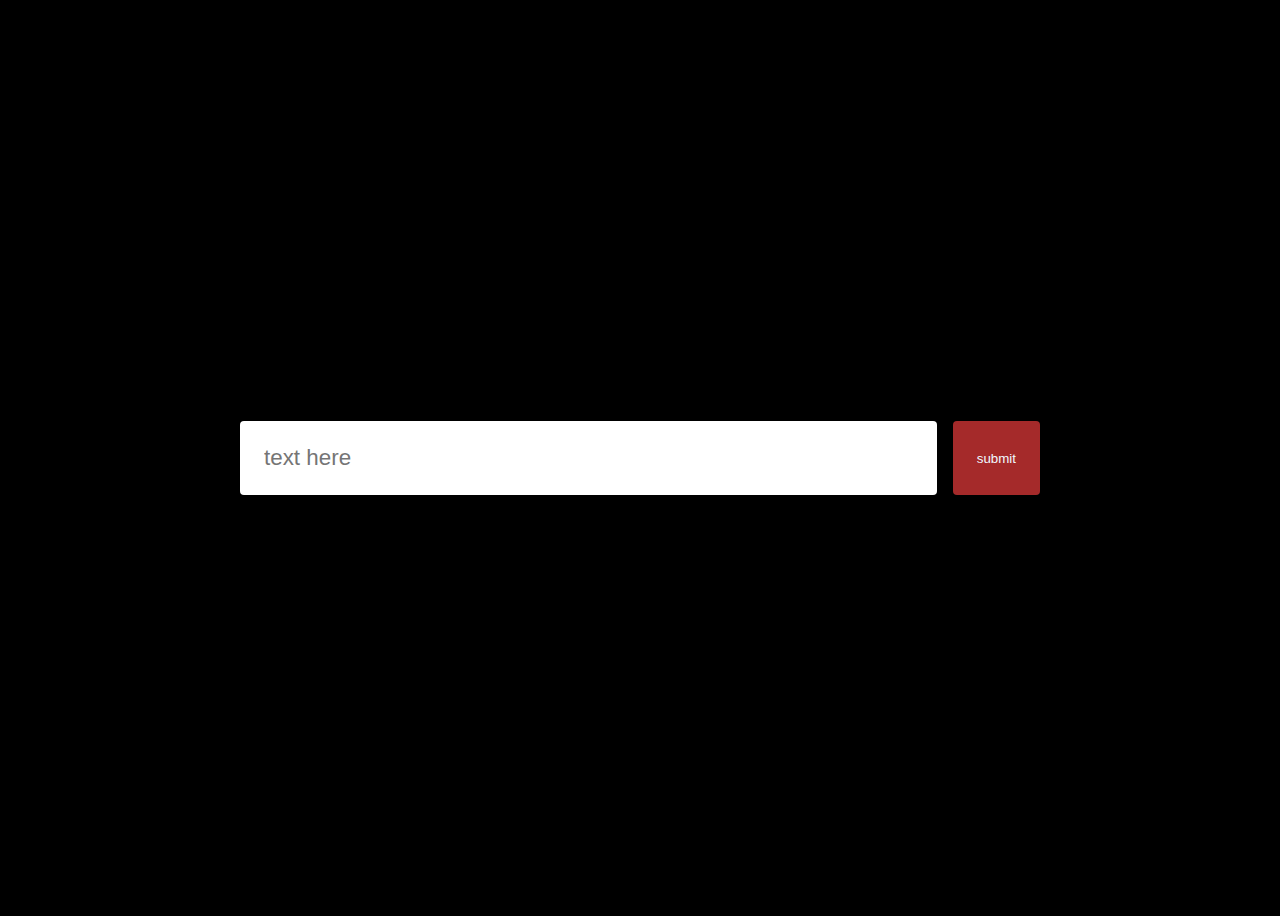
==== index.html @ 90b7f9ae "first commit" ====
<!DOCTYPE html>
<html lang="en">
<head>
    <meta charset="UTF-8">
    <meta http-equiv="X-UA-Compatible" content="IE=edge">
    <meta name="viewport" content="width=device-width, initial-scale=1.0">
    <title>Document</title>
    <link rel="stylesheet" href="css.css">
</head>
<body>
    <div class="form">
        <input class="input" placeholder="text here">
        <button class="submit">submit</button>
    </div>
</body>
</html>
---- css.css ----
* {
    box-sizing: border-box;
}
/* moblie first */
body {
    background: black;
    display:flex;
    justify-content: center;
    align-items: center;
    min-height: 100vh;
}
.form {
    /* display:flex; */
    max-width: 50rem;
    margin: 0 auto;
    width: 100%
}
.input {
    padding: 1.5rem;
    border: 0;
    background-color: white;
    border-radius: 4px;
    font-size: 1.4rem;
    outline: none;
    flex-grow: 1;
    display: block;
    width: 100%;
    margin-bottom: 10px;
}
.submit {
    padding: 1.5rem;
    text-align: center;
    color: aliceblue;
    font-weight: 500;
    border: 0;
    outline: none;
    cursor: pointer;
    background-color: aqua;
    /* margin-left: 1rem; */
    flex-shrink: 0;
    border-radius: 4px;
    width: 100%;
}
/* moblie first */
/* >= */
@media screen and (min-width: 768px) {
    .form {
        display:flex;
    }
    .submit {
        background-color: blue;
        width:auto;
        margin-left: 1rem;
    }
    .input {
        width: auto;
        margin-bottom: 0;
    }
}
    
@media screen and (min-width: 1280px) {
    .submit {
        background-color: brown;
    }
}
/* deskop first <= -1  */
@media screen and (max-width: 767px)
    
}
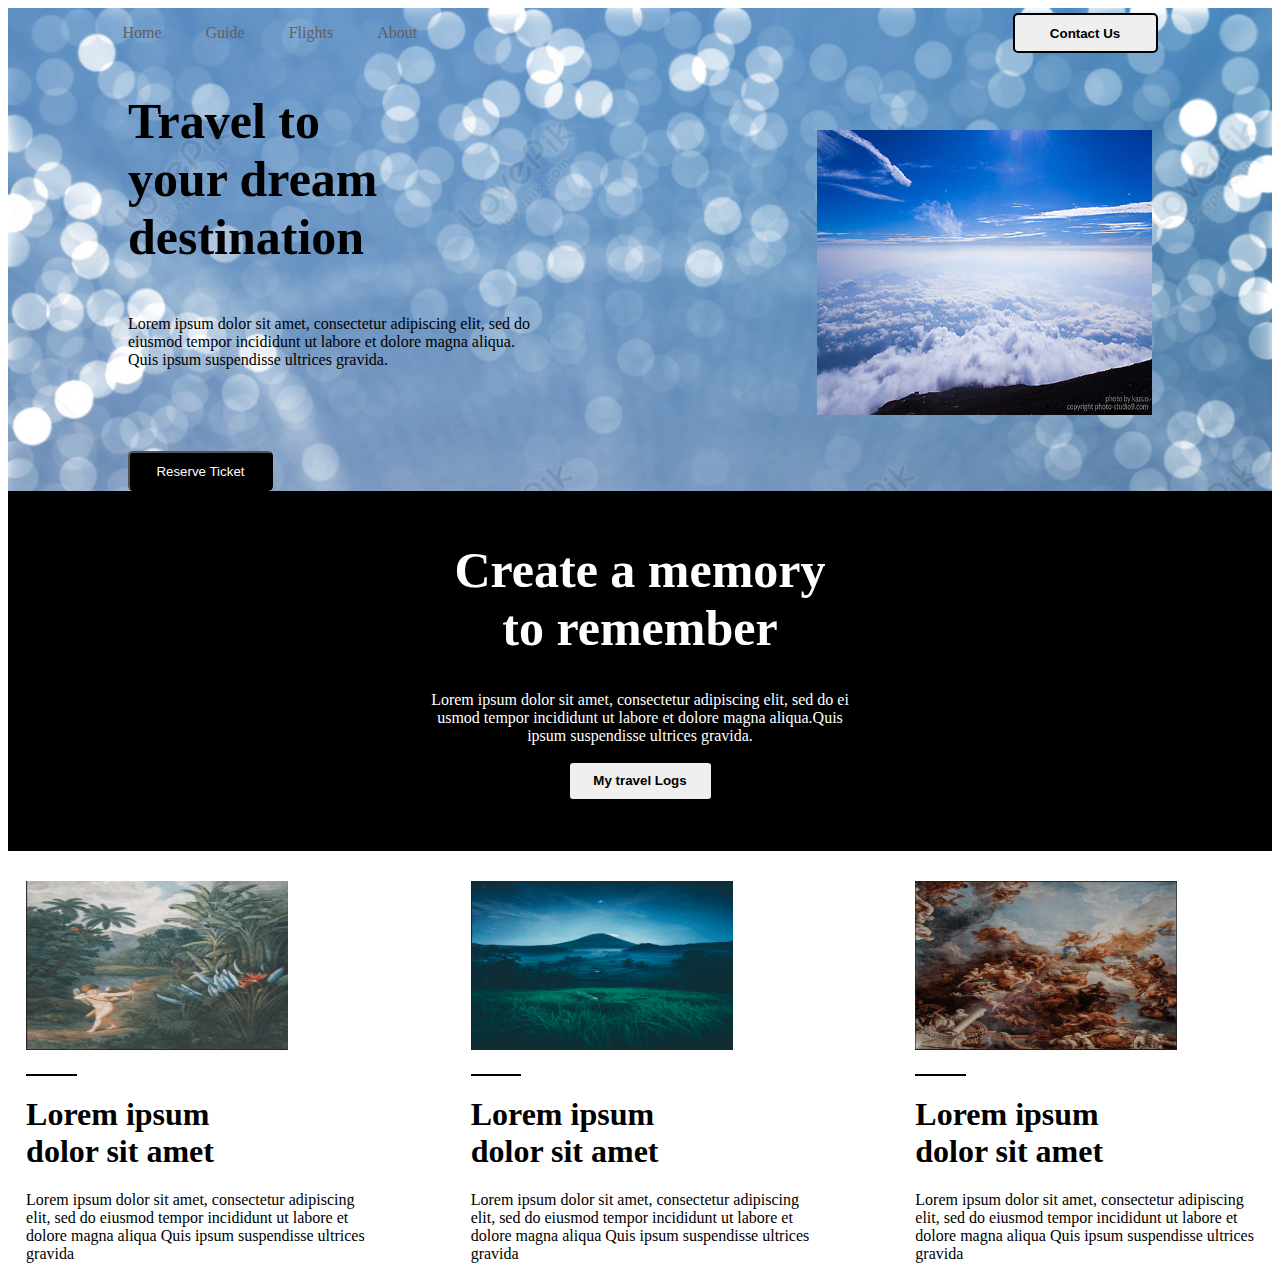
==== commit 8d62fa52: "Rename responsive.html to index.html" ====
--- a/index.html
+++ b/index.html
@@ -4,13 +4,91 @@
     <meta charset="UTF-8">
     <meta http-equiv="X-UA-Compatible" content="IE=edge">
     <meta name="viewport" content="width=device-width, initial-scale=1.0">
-    <title>Document</title>
-    <link rel="stylesheet" href="css.css">
+    <title>Responsive</title>
+    <link rel="stylesheet" href="responsive.css">
 </head>
 <body>
-    <div class="form">
-        <input class="input" placeholder="text here">
-        <button class="submit">submit</button>
+    <div class="container">
+        <div class="top">
+            <div class="home-page">
+                <div class="page-action">
+                    <header class="site-header">
+                        <nav class="site-nav">
+                            <ul class="group">
+                                <li class="site-li"><a href="">Home</a></li>
+                                <li class="site-li"><a href="">Guide</a></li>
+                                <li class="site-li"><a href="">Flights</a></li>
+                                <li class="site-li"><a href="">About</a></li>
+                            </ul>
+                        </nav>
+                    </header>
+                </div>
+                <div class="push-button">
+                    <button class="action-button">Contact Us</button>
+                </div>
+            </div>
+            <div class="introduce">
+                <div class="demo">
+                    <h1 class="neo-demo">Travel to<br> your dream<br> destination</h1>
+                    <div class="demo-color">
+                        <p class="size-area">Lorem ipsum dolor sit amet, consectetur adipiscing elit, sed do<br> eiusmod tempor incididunt ut labore et dolore magna aliqua.<br> Quis ipsum suspendisse ultrices gravida.</p>
+                        <button class="button-reserve">Reserve Ticket</button>
+                    </div>
+                </div>
+                <div class="img">
+                    <img class="img-size" src="1045.jpg">
+                </div>
+            </div>
+        </div>
+        <div class="mid">
+            <div class="rp">
+                <div class="or">
+                    <h1 class="neo-demo">Create a memory<br> to remember</h1>
+                </div>
+                <div class="feed">
+                    <p class="size-area">Lorem ipsum dolor sit amet, consectetur adipiscing elit, sed do ei<br> usmod tempor incididunt ut labore et dolore magna aliqua.Quis<br> ipsum suspendisse ultrices gravida.</p>
+                </div>
+                <div class="button-travel">
+                    <button class="action-button">My travel Logs</button>
+                </div>
+            </div>
+        </div>
+        <div class="bot">
+            <div class="pro">
+                <div class="ad">
+                    <div class="sp">
+                        <img class="first" src="ảnh 4.png">
+                    </div>
+                    <div class="ruler"></div>
+                    <div class="jung">
+                        <h1 class="lorem">Lorem ipsum<br> dolor sit amet</h1>
+                        <p class="text-font">Lorem ipsum dolor sit amet, consectetur adipiscing<br> elit, sed do eiusmod tempor incididunt ut labore et<br> dolore magna aliqua Quis ipsum suspendisse ultrices<br> gravida</p>
+                    </div>
+                </div>
+                <div class="ad">
+                    <div class="sp">
+                        <img class="first" src="ảnh 3.png">
+                    </div>
+                    <div class="ruler"></div>
+                    <div class="jung">
+                        <h1 class="lorem">Lorem ipsum<br> dolor sit amet</h1>
+                        <p class="text-font">Lorem ipsum dolor sit amet, consectetur adipiscing<br> elit, sed do eiusmod tempor incididunt ut labore et<br> dolore magna aliqua Quis ipsum suspendisse ultrices<br> gravida</p>
+                    </div>
+                </div>
+                <div class="ad">
+                    <div class="sp">
+                        <img class="first" src="ảnh 5.png">
+                    </div>
+                    <div class="ruler"></div>
+                    <div class="jung">
+                        <h1 class="lorem">Lorem ipsum<br> dolor sit amet</h1>
+                        <p class="text-font">Lorem ipsum dolor sit amet, consectetur adipiscing<br> elit, sed do eiusmod tempor incididunt ut labore et<br> dolore magna aliqua Quis ipsum suspendisse ultrices<br> gravida</p>
+                    </div>
+                </div>
+            </div>
+        </div>
+        
     </div>
+
 </body>
-</html>+</html>
--- a/responsive.css
+++ b/responsive.css
@@ -0,0 +1,264 @@
+.container {
+    display:flex;
+    flex-direction: column;
+}
+/* top */
+.top {
+    background-image: url(./lovepik-blurred-background-image_401769015.jpg), linear-gradient(0, #525253,#525253);
+    width: 100%;
+    height: 100%;
+    background-repeat: no-repeat;
+    background-size: 100%;
+}
+.home-page, .group, .introduce {
+    display:flex;
+    align-items: center;
+}
+.home-page {
+    justify-content: space-around;
+    gap: 40%;
+}
+.group {
+    gap: 60px;
+    padding-left: 0px;
+}
+.site-nav li {
+    list-style: none;
+}
+.site-nav a {
+    text-decoration: none;
+    color: #606061;
+}
+.site-nav a:hover {
+    color: black;
+    font-weight: bold;
+}
+.action-button {
+    width: 145px;
+    height: 40px;
+    font-weight: bold;
+    border: black solid 2px;
+    border-radius: 5px;
+}
+.introduce {
+    justify-content: space-around;
+    gap: 275px;
+}
+.img {
+    margin-left: 47px;
+}
+.demo-color {
+    display: flex;
+    flex-direction: column;
+    gap: 66px;
+}
+.button-reserve {
+    background-color: black;
+    color: #ffffff;
+    border-radius: 5px;
+    width: 145px;
+    height: 40px;
+}
+.neo-demo {
+    font-size: 50px;
+}
+/* end top */
+/* mid */
+.mid {
+    background-color: black;
+    color: #ffffff;
+    text-align: center;
+    
+}
+.rp {
+    margin: 50px;
+}
+/* end mid */
+/* bot */
+.bot {
+    display:flex;
+    justify-content: center;
+}
+.pro {
+    display:flex;
+    align-items: center;
+    gap: 106px;
+    margin-top: 30px;
+}
+.ad {
+    display:flex;
+    flex-direction: column;
+    gap: 20px;
+}
+.first {
+    width: 352px;
+    height: 300px;
+}
+.ruler {
+    width: 15%;
+    height : 2px;
+    background-color: black;
+}
+.lorem {
+    margin-top: 0;
+
+}
+/* for mobile 320px-480px */
+@media screen and (min-width: 320px) and (max-width: 479px) {
+    .home-page {
+        justify-content: center;
+        gap: 31%;
+    }
+    .img-size {
+        width: 100px; 
+        height: 50px;
+    }
+    .first {
+        width: 100px;
+        height: 50px;
+    }
+    .introduce {
+        gap: 0px;
+        justify-content: center;
+        align-items: unset;
+    }
+    .neo-demo {
+        font-size: 12px;
+        margin-top: 0;
+    }
+    .size-area {
+        font-size: 6px;
+    }
+    .demo-color {
+        gap: 0px
+    }
+    .button-reserve {
+        width: 60px;
+        height: 25px;
+        font-size: 6px;
+    }
+    .site-li {
+        font-size: 10px;
+    }
+    .group {
+        gap: 9px;
+    }
+    .action-button {
+        width: 60px;
+        height: 25px;
+        font-size: 6px;
+    }
+    .pro {
+        gap: 22px;
+    }
+    .lorem {
+        font-size: 12px;
+    }
+    .text-font {
+        font-size: 6px;
+    }
+}
+/* For Tablets or iPad: 480px - 768px */
+@media screen and (min-width: 480px) and (max-width: 767px ) {
+    .home-page {
+        justify-content: center;
+        gap: 31%;
+    }
+    .img-size {
+        width: 150px; 
+        height: 100px;
+    }
+    .first {
+        width: 104px;
+        height: 56px;
+    }
+    .neo-demo {
+        font-size: 20px;
+        margin-top: 0;
+    }
+    .size-area {
+        font-size: 6px;
+    }
+    .introduce {
+        gap: 0px;
+        justify-content: center;
+        align-items: unset;
+    }
+    .demo-color {
+        gap: 0px
+    }
+    .group {
+        gap: 16px;
+    }
+    .action-button {
+        width: 97px;
+        height: 21px;
+    }
+    .lorem {
+        font-size: 17px;
+    }
+    .text-font {
+        font-size: 10px;
+    }
+}
+/* For tablet:>=768px and <1024px */
+@media screen and (min-width:768px) and (max-width: 1023px) {
+    .home-page {
+        justify-content: space-around;
+        gap: 28%
+    }
+    .demo-color {
+        gap:0px
+    }
+    .neo-demo {
+        font-size: 30px;
+    }
+    .size-area {
+        font-size: 14px;
+    }
+    .img-size {
+        width: 216px; 
+        height: 156px;
+    }
+    .introduce {
+        justify-content: space-around;
+        gap: 5px;
+    }
+    .group {
+        gap: 50px
+    }
+    .first {
+        width: 183px;
+        height: 125px;
+    }
+    .lorem {
+        font-size: 14px;
+    }
+    .text-font {
+        font-size: 10px;
+    }
+    .pro {
+        gap: 100px;
+    }
+}
+/* For Desktop */
+@media screen and (min-width:1024px) and (max-width: 1440px ) {
+    .home-page {
+        justify-content: space-around;
+        gap: 29%
+    }
+    .img-size {
+        width: 335px; 
+        height: 285px;
+    }
+    .group {
+        gap: 44px
+    }
+    .introduce {
+        gap: 0px;
+    }
+    .first {
+        width: 262px;
+        height: 169px;
+    }
+}